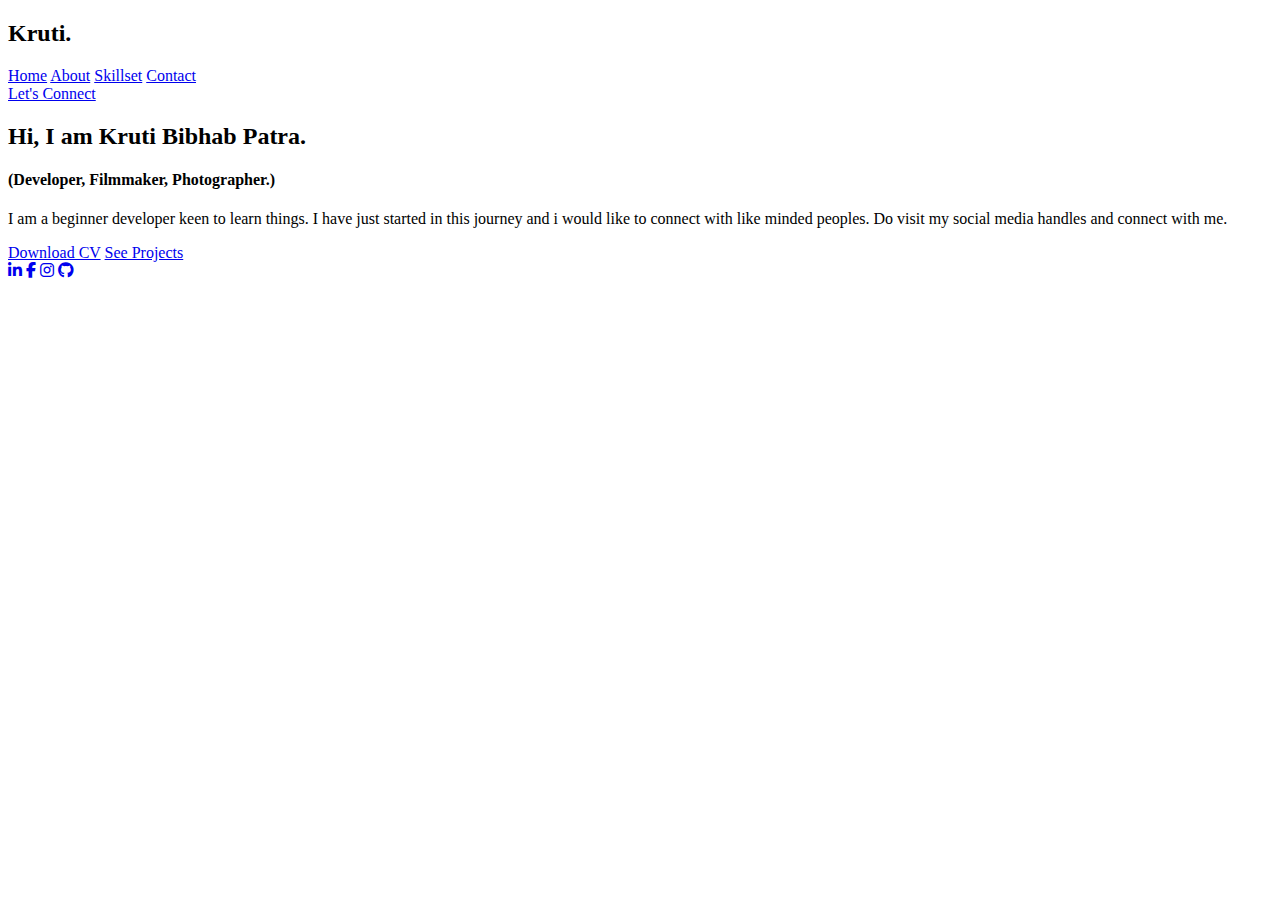
==== index.html @ 464547a3 "Add files via upload" ====
<!DOCTYPE html>
<html lang="en">
<head>
    <meta charset="UTF-8">
    <meta http-equiv="X-UA-Compatible" content="IE=edge">
    <meta name="viewport" content="width=device-width, initial-scale=1.0">
    <title>Portfolio</title>
    <link rel="stylesheet" href="https://cdnjs.cloudflare.com/ajax/libs/font-awesome/6.2.0/css/all.min.css">
    <link rel="stylesheet" href="style.css">
</head>
<body>
    <header>
        <h2 class="logo"><span>Kr</span>uti.</h2>
        <nav class="navigation">
            
            <a href="index.html">Home</a>
            <a href="about.html">About</a>
            <a href="skill.html">Skillset</a>
            <a href="Contact.html">Contact</a>
        </nav>
        <a href="https://mail.google.com/mail/u/0/#inbox?compose=new" class="btn-connect">Let's Connect</a>
    </header>
    <section class="home">
        <div class="content">
            <h2>Hi, I am <span>Kruti Bibhab Patra.</span></h2>
            <h4>(Developer, Filmmaker, Photographer.)</h4>
            <p>I am a beginner developer keen to learn things. I have just started in this journey and i would like to connect with like minded peoples. Do visit my social media handles and connect with me.</p>
            <div class="btn-group">
                <a href="#">Download CV</a>
                <a href="projects.html">See Projects</a>
            </div>
            <div class="social-icons">
                <a href="https://www.linkedin.com/in/kruti-bibhab-patra-4b36b4250/"><i class="fa-brands fa-linkedin-in"></i></a>
                <a href="https://www.facebook.com/krutibibhav.patra.5"><i class="fa-brands fa-facebook-f"></i></a>
                <a href="https://www.instagram.com/_kruti_bibhab_patra_/?next=%2F"><i class="fa-brands fa-instagram"></i></a>
                <a href="https://github.com/KrutiBibhabPatra"><i class="fa-brands fa-github"></i></a>
                
            </div>
        </div>
    </section>
</body>
</html>
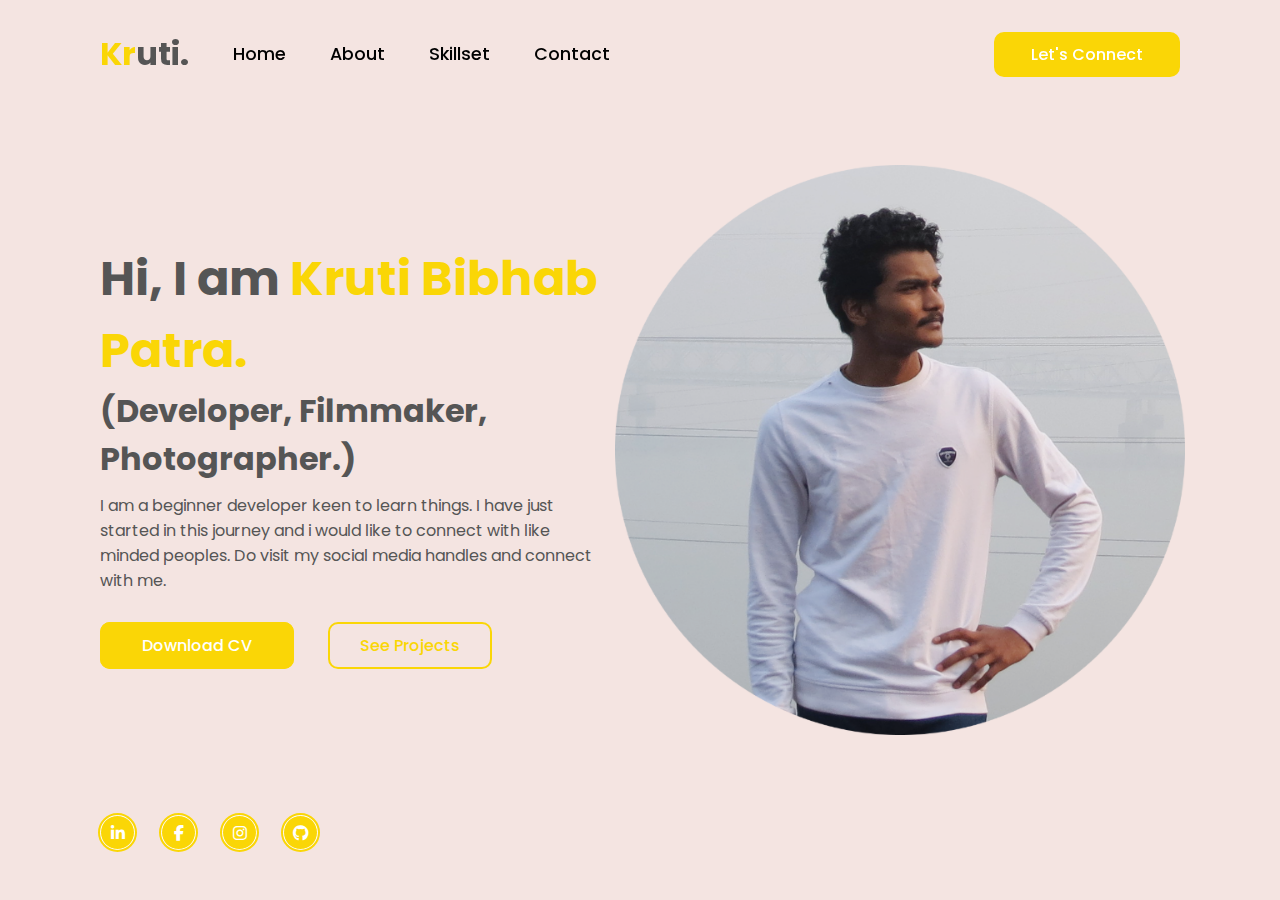
==== commit 2b9490d4: "Update index.html" ====
--- a/index.html
+++ b/index.html
@@ -6,7 +6,7 @@
     <meta name="viewport" content="width=device-width, initial-scale=1.0">
     <title>Portfolio</title>
     <link rel="stylesheet" href="https://cdnjs.cloudflare.com/ajax/libs/font-awesome/6.2.0/css/all.min.css">
-    <link rel="stylesheet" href="style.css">
+    <link rel="stylesheet" href="portfolio1/style.css">
 </head>
 <body>
     <header>
@@ -39,4 +39,4 @@
         </div>
     </section>
 </body>
-</html>+</html>
--- a/portfolio1/style.css
+++ b/portfolio1/style.css
@@ -0,0 +1,248 @@
+@import url('https://fonts.googleapis.com/css2?family=Poppins:wght@300;400;500;600;700;800;900&display=swap');
+* {
+    margin: 0;
+    padding: 0;
+    box-sizing: border-box;
+    font-family: 'Poppins', sans-serif;
+}
+header {
+    position: fixed;
+    top: 0;
+    left: 0;
+    width: 100%;
+    padding: 30px 100px;
+    display: flex;
+    justify-content: space-between;
+    align-items: center;
+    z-index: 100;
+}
+.logo {
+    font-size: 2em;
+    color: #555;
+    cursor: default;
+}
+.logo span {
+    color: #fad606;
+}
+.navigation {
+    margin-left: -300px;
+}
+.navigation a {
+    font-size: 1.1em;
+    color: #000000;
+    text-decoration: none;
+    margin-right: 40px;
+    font-weight: 500;
+    transition: .3s;
+}
+.navigation a:hover {
+    color: #fad606;
+}
+.btn-connect {
+    color: #fff;
+    text-decoration: none;
+    padding: 8px 35px;
+    background:#fad606;
+    border-radius: 10px;
+    border: 2px solid #fad606;
+    font-weight: 500;
+    transition: .3s;
+}
+.btn-connect:hover {
+    color: #fad606;
+    background: transparent;
+}
+.home {
+    position: relative;;
+    width: 100%;
+    height: 100vh;
+    background: url('bgm.png');
+    background-size: cover;
+    background-position: right;
+    display: flex;
+    align-items: center;
+    padding: 30px 100px;
+}
+.content {
+    max-width: 500px;
+    color: #555;
+}
+.content h2 {
+    font-size: 3em;
+}
+.content h2 span {
+    color: #fad606;
+}
+.content h4 {
+    font-size: 2em;
+}
+.content p {
+    padding: 10px 0 40px 0;
+}
+.btn-group a {
+    color: #fff;
+    text-decoration: none;
+    padding: 10px 40px;
+    background: #fad606;
+    border-radius: 10px;
+    border: 2px solid #fad606;
+    font-weight: 500;
+    transition: .3s;
+}
+.btn-group a:hover:nth-child(1) {
+    color: #fad606;
+    background: transparent;
+}
+.btn-group a:nth-child(2) {
+    color: #fad606;
+    background: transparent;
+    margin-left: 30px;
+    padding: 10px 30px;
+}
+.btn-group a:hover:nth-child(2) {
+    color: #fff;
+    background: #fad606;
+}
+.social-icons {
+    position: absolute;
+    bottom: 50px;
+}
+.social-icons a {
+    display: inline-block;
+    width: 35px;
+    height: 35px;
+    background:#fad606;
+    border-radius: 50%;
+    margin-right: 22px;
+    text-align: center;
+    line-height: 35px;
+    border: 1px solid #fff;
+    outline: 2px solid #fad606;
+    transition: .3s;
+}
+.social-icons a:hover {
+    transform: translateY(-5px);
+}
+.social-icons a i {
+    color: #fff;
+}
+
+.contact {
+    max-width: 800px;
+    color: #555;
+}
+.contact li {
+    font-size: 1em;
+    padding: 10px 0 40px 0;
+}
+
+.bt-group a{
+    color: #fff;
+    text-decoration: none;
+    padding: 10px 40px;
+    background: #fad606;
+    border-radius: 10px;
+    border: 2px solid #fad606;
+    font-weight: 500;
+    transition: .3s;
+}
+.bt-group a:hover:nth-child(1) {
+    color: #fad606;
+    background: transparent;
+}
+.bt-group a:nth-child(2) {
+    color: #fad606;
+    background: transparent;
+    margin-left: 30px;
+    padding: 10px 30px;
+}
+.bt-group a:hover:nth-child(2) {
+    color: #fff;
+    background: #fad606;
+}
+
+.skill{
+    max-width: 800px;
+    color: #555; 
+}
+
+.skill h1{
+    font-size: 40px;
+    margin-bottom: 20px;
+}
+
+.skill li{
+    margin-bottom: 20px;
+}
+
+.skill .social-icons{
+    margin-left: 600px;
+}
+.bn-group a{
+    color: #fff;
+    text-decoration: none;
+    margin:50px;
+    padding: 10px 40px;
+    background: #fad606;
+    border-radius: 10px;
+    border: 2px solid #fad606;
+    font-weight: 500;
+    transition: .3s;
+}
+.bn-group a:hover:nth-child(1) {
+    color: #fad606;
+    background: transparent;
+}
+.bn-group a:nth-child(2) {
+    color: #fad606;
+    background: transparent;
+    margin-left: 30px;
+    padding: 10px 30px;
+}
+.bn-group a:hover:nth-child(2) {
+    color: #fff;
+    background: #fad606;
+}
+
+.about{
+    max-width: 800px;
+    color: #555;  
+}
+
+.about h1{
+    font-size: 30px;
+    font-weight: bold;
+    
+}
+
+.about p{
+    font-weight: 500;
+    margin-bottom: 40px;
+    margin-top: 20px;
+}
+.bta-group a{
+    color: #fff;
+    text-decoration: none;
+    margin:50px;
+    padding: 10px 40px;
+    background: #fad606;
+    border-radius: 10px;
+    border: 2px solid #fad606;
+    font-weight: 500;
+    transition: .3s;
+    
+}
+.bta-group a:hover:nth-child(1) {
+    color: #fad606;
+    background: transparent;
+}
+.bta-group a:nth-child(2) {
+    color: #fad606;
+    background: transparent;
+    margin-left: 30px;
+    padding: 10px 30px;
+}
+.bta-group a:hover:nth-child(2) {
+    color: #fff;
+    background: #fad606;
+}
